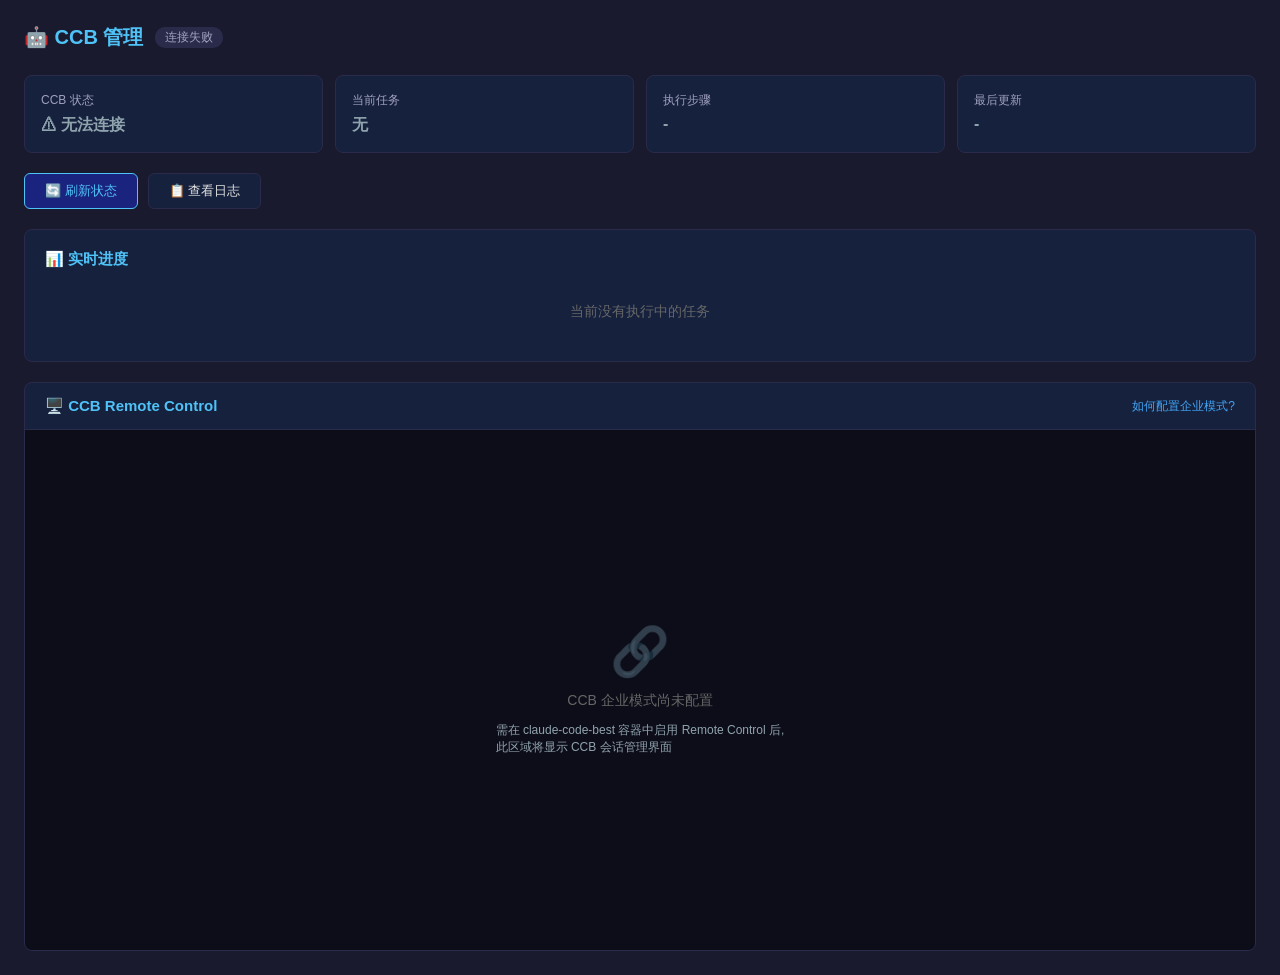
==== pages/ccb.html @ 6de1c176 "init: HS TUI dashboard" ====
<!DOCTYPE html>
<html lang="zh-CN">
<head>
<meta charset="utf-8">
<meta name="viewport" content="width=device-width, initial-scale=1.0">
<title>CCB 管理</title>
<style>
* { margin: 0; padding: 0; box-sizing: border-box; }
body {
  background: #1a1a2e;
  color: #e0e0e0;
  font-family: -apple-system, "PingFang SC", "Microsoft YaHei", sans-serif;
  font-size: 14px;
  padding: 24px;
}

/* ── 标题栏 ── */
.header {
  display: flex; align-items: center; gap: 12px; margin-bottom: 24px;
}
.header h2 { color: #4fc3f7; font-size: 20px; }
.header .badge {
  font-size: 12px; padding: 2px 10px; border-radius: 10px;
  background: #2a2a4a; color: #a0a0c0;
}

/* ── 状态卡片 ── */
.cards {
  display: grid; grid-template-columns: repeat(4, 1fr); gap: 12px; margin-bottom: 20px;
}
.card {
  background: #16213e; border-radius: 8px; padding: 16px; border: 1px solid #2a2a4a;
}
.card .label { font-size: 12px; color: #a0a0c0; margin-bottom: 6px; }
.card .value { font-size: 16px; font-weight: 600; }
.card .value.green { color: #66bb6a; }
.card .value.gray  { color: #90a4ae; }
.card .value.blue  { color: #42a5f5; }

/* ── 实时进度面板 ── */
.progress-panel {
  background: #16213e; border-radius: 8px; border: 1px solid #2a2a4a;
  padding: 20px; margin-bottom: 20px;
}
.progress-panel h3 { color: #4fc3f7; font-size: 15px; margin-bottom: 14px; }

.progress-bar-bg {
  height: 8px; background: #2a2a4a; border-radius: 4px; margin: 10px 0; overflow: hidden;
}
.progress-bar-fill {
  height: 100%; background: linear-gradient(90deg, #4fc3f7, #42a5f5);
  border-radius: 4px; width: 0%; transition: width 0.5s;
}

.progress-table { width: 100%; font-size: 13px; }
.progress-table td { padding: 6px 12px; }
.progress-table td:first-child { color: #a0a0c0; width: 90px; }

/* ── Remote Control 区域 ── */
.remote-section {
  background: #16213e; border-radius: 8px; border: 1px solid #2a2a4a; overflow: hidden;
}
.remote-header {
  display: flex; justify-content: space-between; align-items: center;
  padding: 14px 20px; border-bottom: 1px solid #2a2a4a;
}
.remote-header h3 { color: #4fc3f7; font-size: 15px; }
.remote-header .setup-link { color: #42a5f5; font-size: 12px; cursor: pointer; }
.remote-frame {
  width: 100%; height: 520px; border: none; background: #0d0d1a;
}
.remote-placeholder {
  width: 100%; height: 520px; display: flex; flex-direction: column;
  align-items: center; justify-content: center; gap: 12px;
  background: #0d0d1a; color: #666;
  font-size: 14px;
}
.remote-placeholder .big-icon { font-size: 48px; opacity: 0.3; }
.remote-placeholder .tip { color: #90a4ae; font-size: 12px; }

/* ── 操作按钮 ── */
.actions { display: flex; gap: 10px; margin-bottom: 20px; }
.btn {
  padding: 8px 20px; border-radius: 6px; border: 1px solid #2a2a4a;
  background: #16213e; color: #e0e0e0; font-size: 13px; cursor: pointer;
  transition: all 0.15s;
}
.btn:hover { background: #1a1a3e; border-color: #4fc3f7; }
.btn.primary { background: #1a237e; border-color: #4fc3f7; color: #4fc3f7; }
.btn.primary:hover { background: #283593; }

/* ── 日志区 ── */
.log-box {
  background: #0d0d1a; border: 1px solid #2a2a4a; border-radius: 6px;
  padding: 12px; font-family: monospace; font-size: 12px; color: #a0a0c0;
  height: 120px; overflow-y: auto; white-space: pre-wrap;
  display: none;
}
.log-box.show { display: block; }
</style>
</head>
<body>

<div class="header">
  <h2>🤖 CCB 管理</h2>
  <span class="badge" id="version-badge">加载中...</span>
</div>

<!-- 状态卡片 -->
<div class="cards">
  <div class="card">
    <div class="label">CCB 状态</div>
    <div class="value green" id="ccb-status">检查中...</div>
  </div>
  <div class="card">
    <div class="label">当前任务</div>
    <div class="value gray" id="task-status">无</div>
  </div>
  <div class="card">
    <div class="label">执行步骤</div>
    <div class="value gray" id="step-status">-</div>
  </div>
  <div class="card">
    <div class="label">最后更新</div>
    <div class="value gray" id="time-status">-</div>
  </div>
</div>

<!-- 操作按钮 -->
<div class="actions">
  <button class="btn primary" onclick="checkCCB()">🔄 刷新状态</button>
  <button class="btn" onclick="showLog()">📋 查看日志</button>
</div>

<!-- 实时进度面板 -->
<div class="progress-panel" id="progress-panel">
  <h3>📊 实时进度</h3>
  <div id="progress-idle">
    <p style="color:#666; text-align:center; padding:20px;">当前没有执行中的任务</p>
  </div>
  <div id="progress-active" style="display:none;">
    <table class="progress-table">
      <tr><td>任务</td><td id="p-task">-</td></tr>
      <tr><td>步骤</td><td id="p-step">-</td></tr>
      <tr><td>状态</td><td id="p-status">-</td></tr>
      <tr><td>开始</td><td id="p-start">-</td></tr>
      <tr><td>用时</td><td id="p-duration">-</td></tr>
    </table>
    <div class="progress-bar-bg">
      <div class="progress-bar-fill" id="progress-fill"></div>
    </div>
  </div>
</div>

<!-- Remote Control -->
<div class="remote-section">
  <div class="remote-header">
    <h3>🖥️ CCB Remote Control</h3>
    <span class="setup-link" onclick="openSetup()">如何配置企业模式?</span>
  </div>
  <div id="remote-container">
    <div class="remote-placeholder" id="remote-placeholder">
      <div class="big-icon">🔗</div>
      <div>CCB 企业模式尚未配置</div>
      <div class="tip">需在 claude-code-best 容器中启用 Remote Control 后,<br>此区域将显示 CCB 会话管理界面</div>
    </div>
  </div>
</div>

<!-- 日志 -->
<div class="log-box" id="log-box"></div>

<script>
const CCB_PROGRESS_URL = "/api/ccb-progress";

function $(id) { return document.getElementById(id); }

// 刷新状态
async function checkCCB() {
  try {
    // 版本
    let r = await fetch(CCB_PROGRESS_URL + "/version");
    let v = await r.json();
    $("version-badge").textContent = "v" + v.version;

    // 进度
    r = await fetch(CCB_PROGRESS_URL + "/status");
    let s = await r.json();

    if (s.status === "idle" || !s.task) {
      $("ccb-status").textContent = "⏹ 空闲";
      $("ccb-status").className = "value gray";
      $("task-status").textContent = "无";
      $("step-status").textContent = "-";
      $("time-status").textContent = "-";
      $("progress-idle").style.display = "block";
      $("progress-active").style.display = "none";
    } else {
      $("ccb-status").textContent = "▶ 执行中";
      $("ccb-status").className = "value green";
      $("task-status").textContent = s.task;
      $("step-status").textContent = s.step || "-";
      $("time-status").textContent = s.updated_at || "-";

      $("progress-idle").style.display = "none";
      $("progress-active").style.display = "block";
      $("p-task").textContent = s.task;
      $("p-step").textContent = s.step || "-";
      $("p-status").textContent = s.status || "-";
      $("p-start").textContent = s.started_at || "-";
      $("p-duration").textContent = s.duration || "-";
      if (s.progress_pct) {
        $("progress-fill").style.width = s.progress_pct + "%";
      }
    }
  } catch (e) {
    $("version-badge").textContent = "连接失败";
    $("ccb-status").textContent = "⚠ 无法连接";
    $("ccb-status").className = "value gray";
  }
}

// 查看日志
async function showLog() {
  var box = $("log-box");
  if (box.classList.contains("show")) {
    box.classList.remove("show");
    return;
  }
  box.classList.add("show");
  box.textContent = "正在获取 CCB 日志...\n";
  try {
    let r = await fetch(CCB_PROGRESS_URL + "/status");
    let s = await r.json();
    box.textContent = "CCB 进度服务: 运行中\n";
    box.textContent += "当前状态: " + (s.status || "idle") + "\n";
    box.textContent += "最后更新: " + (s.updated_at || "-") + "\n";
    box.textContent += "---\n";
    box.textContent += "提示: 可在 claude-code-best 容器执行\n";
    box.textContent += "  journalctl -u ccb* --no-pager -n 50\n";
    box.textContent += "查看完整 CCB 日志\n";
  } catch(e) {
    box.textContent = "连接进度服务失败: " + e;
  }
}

function openSetup() {
  $("log-box").classList.add("show");
  $("log-box").textContent = `CCB 企业模式 Remote Control 配置步骤:

1. 进入 CCB 容器:
   lxc exec claude-code-best bash

2. 在 ~/.claude/settings.json 中启用远程控制:
   添加 remote.enabled = true

3. 启动远程控制服务:
   ccb remote start --port 8443

4. 配置完成后，访问 https://[容器IP]:8443

5. 在总控台上方输入远程地址即可嵌入 iframe`;
}

// 每 10 秒自动刷新
checkCCB();
setInterval(checkCCB, 10000);
</script>
</body>
</html>
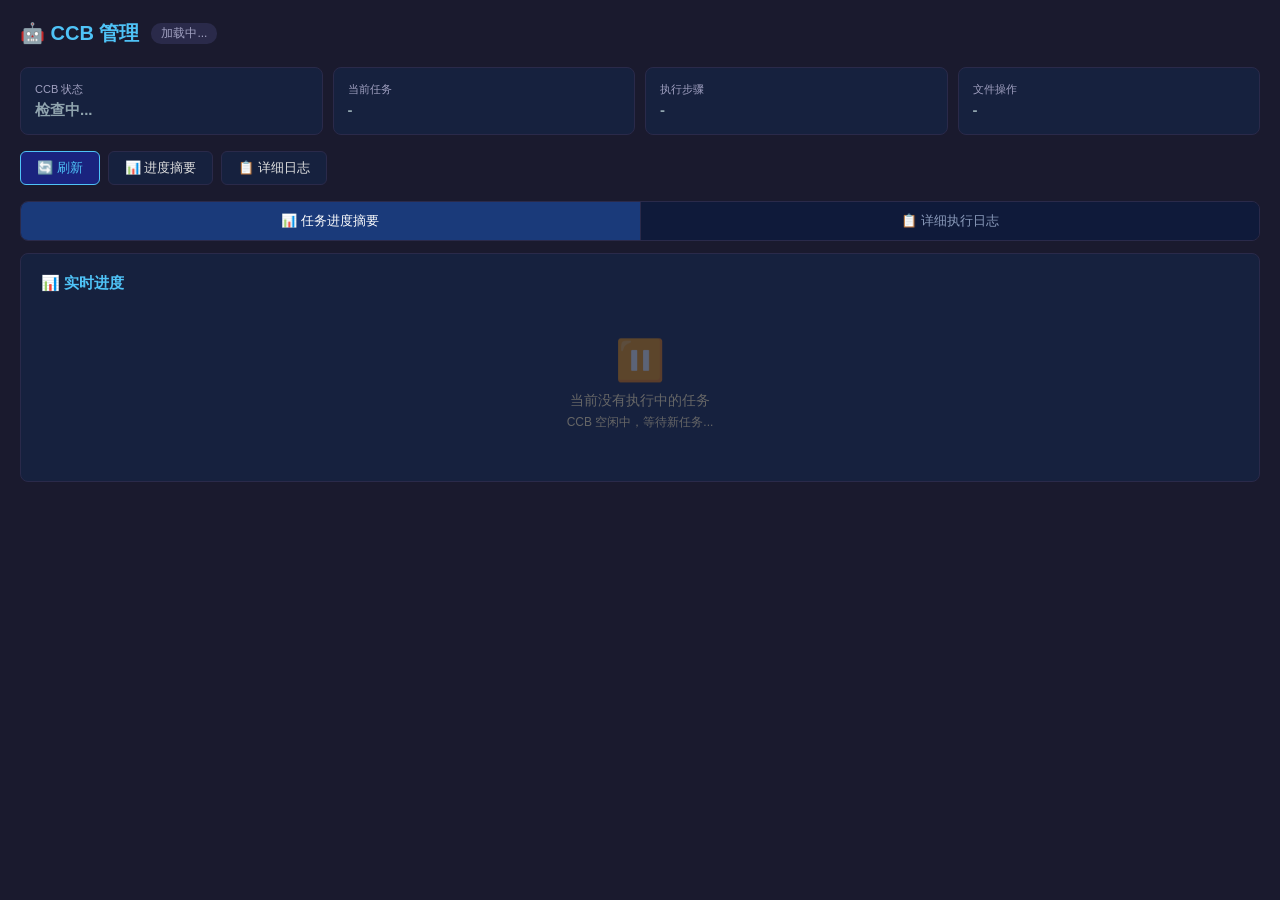
==== commit 6fc764bd: "CCB进度摘要+详细日志双视图，可切换" ====
--- a/pages/ccb.html
+++ b/pages/ccb.html
@@ -3,85 +3,94 @@
 <head>
 <meta charset="utf-8">
 <meta name="viewport" content="width=device-width, initial-scale=1.0">
-<title>CCB 管理</title>
+<title>CCB - NTN 总控台</title>
 <style>
 * { margin: 0; padding: 0; box-sizing: border-box; }
 body {
-  background: #1a1a2e;
-  color: #e0e0e0;
+  background: #1a1a2e; color: #e0e0e0;
   font-family: -apple-system, "PingFang SC", "Microsoft YaHei", sans-serif;
-  font-size: 14px;
-  padding: 24px;
-}
-
-/* ── 标题栏 ── */
-.header {
-  display: flex; align-items: center; gap: 12px; margin-bottom: 24px;
-}
+  font-size: 14px; padding: 20px;
+}
+
+/* ── 标题 ── */
+.header { display: flex; align-items: center; gap: 12px; margin-bottom: 20px; flex-wrap: wrap; }
 .header h2 { color: #4fc3f7; font-size: 20px; }
-.header .badge {
-  font-size: 12px; padding: 2px 10px; border-radius: 10px;
-  background: #2a2a4a; color: #a0a0c0;
-}
+.badge { font-size: 12px; padding: 2px 10px; border-radius: 10px;
+  background: #2a2a4a; color: #a0a0c0; }
 
 /* ── 状态卡片 ── */
-.cards {
-  display: grid; grid-template-columns: repeat(4, 1fr); gap: 12px; margin-bottom: 20px;
-}
-.card {
-  background: #16213e; border-radius: 8px; padding: 16px; border: 1px solid #2a2a4a;
-}
-.card .label { font-size: 12px; color: #a0a0c0; margin-bottom: 6px; }
-.card .value { font-size: 16px; font-weight: 600; }
-.card .value.green { color: #66bb6a; }
-.card .value.gray  { color: #90a4ae; }
-.card .value.blue  { color: #42a5f5; }
-
-/* ── 实时进度面板 ── */
+.cards { display: grid; grid-template-columns: repeat(auto-fit, minmax(130px, 1fr)); gap: 10px; margin-bottom: 16px; }
+.card { background: #16213e; border-radius: 8px; padding: 14px; border: 1px solid #2a2a4a; }
+.card .label { font-size: 11px; color: #a0a0c0; margin-bottom: 4px; }
+.card .value { font-size: 15px; font-weight: 600; word-break: break-all; }
+.value.green { color: #66bb6a; }
+.value.gray  { color: #90a4ae; }
+.value.blue  { color: #42a5f5; }
+.value.orange { color: #ffa726; }
+
+/* ── Tab 切换 ── */
+.tabs { display: flex; gap: 0; margin-bottom: 12px; border: 1px solid #2a2a4a; border-radius: 8px; overflow: hidden; }
+.tab { flex: 1; padding: 10px; text-align: center; cursor: pointer;
+  background: #0f1a3a; color: #8a9aba; font-size: 13px; transition: 0.15s; border-right: 1px solid #2a2a4a; }
+.tab:last-child { border-right: none; }
+.tab.active { background: #1a3a7a; color: #fff; }
+.tab:hover:not(.active) { background: #1a2a5a; }
+
+/* ── 视图容器 ── */
+.view { display: none; }
+.view.active { display: block; }
+
+/* ── 进度面板（摘要视图） ── */
 .progress-panel {
   background: #16213e; border-radius: 8px; border: 1px solid #2a2a4a;
-  padding: 20px; margin-bottom: 20px;
+  padding: 20px; margin-bottom: 16px;
 }
 .progress-panel h3 { color: #4fc3f7; font-size: 15px; margin-bottom: 14px; }
 
-.progress-bar-bg {
-  height: 8px; background: #2a2a4a; border-radius: 4px; margin: 10px 0; overflow: hidden;
-}
-.progress-bar-fill {
-  height: 100%; background: linear-gradient(90deg, #4fc3f7, #42a5f5);
-  border-radius: 4px; width: 0%; transition: width 0.5s;
-}
-
-.progress-table { width: 100%; font-size: 13px; }
-.progress-table td { padding: 6px 12px; }
-.progress-table td:first-child { color: #a0a0c0; width: 90px; }
-
-/* ── Remote Control 区域 ── */
-.remote-section {
-  background: #16213e; border-radius: 8px; border: 1px solid #2a2a4a; overflow: hidden;
-}
-.remote-header {
+.stage-list { display: flex; flex-direction: column; gap: 6px; margin-bottom: 16px; }
+.stage-item {
+  display: flex; align-items: center; gap: 10px;
+  padding: 10px 14px; border-radius: 8px; background: #0f1a3a; font-size: 13px;
+}
+.stage-icon { font-size: 16px; min-width: 24px; }
+.stage-name { flex: 1; }
+.stage-status { font-size: 11px; color: #666; }
+
+/* ── 进度条 ── */
+.progress-bar-bg { height: 6px; background: #2a2a4a; border-radius: 3px; margin: 10px 0; overflow: hidden; }
+.progress-bar-fill { height: 100%; background: linear-gradient(90deg, #4fc3f7, #42a5f5);
+  border-radius: 3px; width: 0%; transition: width 0.5s; }
+
+/* ── 详细操作列表 ── */
+.detail-list { margin-top: 12px; }
+.detail-item {
+  font-size: 12px; padding: 6px 0; color: #a0c0e0;
+  border-bottom: 1px solid #1e2d5a; font-family: "Menlo", "Consolas", monospace;
+}
+
+/* ── 日志视图 ── */
+.log-box {
+  background: #0d0d1a; border: 1px solid #2a2a4a; border-radius: 8px;
+  display: flex; flex-direction: column; max-height: 600px;
+}
+.log-header {
   display: flex; justify-content: space-between; align-items: center;
-  padding: 14px 20px; border-bottom: 1px solid #2a2a4a;
-}
-.remote-header h3 { color: #4fc3f7; font-size: 15px; }
-.remote-header .setup-link { color: #42a5f5; font-size: 12px; cursor: pointer; }
-.remote-frame {
-  width: 100%; height: 520px; border: none; background: #0d0d1a;
-}
-.remote-placeholder {
-  width: 100%; height: 520px; display: flex; flex-direction: column;
-  align-items: center; justify-content: center; gap: 12px;
-  background: #0d0d1a; color: #666;
-  font-size: 14px;
-}
-.remote-placeholder .big-icon { font-size: 48px; opacity: 0.3; }
-.remote-placeholder .tip { color: #90a4ae; font-size: 12px; }
+  padding: 8px 14px; border-bottom: 1px solid #2a2a4a;
+  font-size: 12px; color: #a0a0c0; background: #0f0f20;
+}
+.log-meta { color: #666; font-size: 11px; }
+
+#log-content {
+  padding: 10px 14px; font-family: "Menlo", "Consolas", monospace;
+  font-size: 12px; line-height: 1.6; color: #a0c0e0;
+  overflow: auto; max-height: 560px; white-space: pre-wrap;
+  word-break: break-all; margin: 0;
+}
 
 /* ── 操作按钮 ── */
-.actions { display: flex; gap: 10px; margin-bottom: 20px; }
+.actions { display: flex; gap: 8px; margin-bottom: 16px; flex-wrap: wrap; }
 .btn {
-  padding: 8px 20px; border-radius: 6px; border: 1px solid #2a2a4a;
+  padding: 7px 16px; border-radius: 6px; border: 1px solid #2a2a4a;
   background: #16213e; color: #e0e0e0; font-size: 13px; cursor: pointer;
   transition: all 0.15s;
 }
@@ -89,14 +98,35 @@
 .btn.primary { background: #1a237e; border-color: #4fc3f7; color: #4fc3f7; }
 .btn.primary:hover { background: #283593; }
 
-/* ── 日志区 ── */
-.log-box {
-  background: #0d0d1a; border: 1px solid #2a2a4a; border-radius: 6px;
-  padding: 12px; font-family: monospace; font-size: 12px; color: #a0a0c0;
-  height: 120px; overflow-y: auto; white-space: pre-wrap;
-  display: none;
-}
-.log-box.show { display: block; }
+/* ── Remote Control ── */
+.remote-section { background: #16213e; border-radius: 8px; border: 1px solid #2a2a4a; overflow: hidden; margin-top: 16px; }
+.remote-header {
+  display: flex; justify-content: space-between; align-items: center;
+  padding: 12px 16px; border-bottom: 1px solid #2a2a4a;
+}
+.remote-header h3 { color: #4fc3f7; font-size: 14px; }
+.remote-placeholder {
+  display: flex; flex-direction: column; align-items: center; justify-content: center;
+  padding: 40px; gap: 10px; background: #0d0d1a; color: #666; font-size: 13px;
+}
+
+/* ── 空闲状态 ── */
+.idle-box {
+  text-align: center; padding: 30px 20px; color: #666;
+}
+.idle-box .big-icon { font-size: 40px; opacity: 0.3; margin-bottom: 8px; }
+
+/* ── 手机端适配 ── */
+@media (max-width: 600px) {
+  body { padding: 12px; }
+  .cards { grid-template-columns: repeat(2, 1fr); gap: 8px; }
+  .card { padding: 10px; }
+  .card .value { font-size: 13px; }
+  .tabs { flex-direction: column; }
+  .tab { border-right: none; border-bottom: 1px solid #2a2a4a; }
+  .tab:last-child { border-bottom: none; }
+  .progress-panel { padding: 14px; }
+}
 </style>
 </head>
 <body>
@@ -104,167 +134,235 @@
 <div class="header">
   <h2>🤖 CCB 管理</h2>
   <span class="badge" id="version-badge">加载中...</span>
+  <span class="badge" id="ccb-status-badge" style="display:none;"></span>
 </div>
 
 <!-- 状态卡片 -->
 <div class="cards">
   <div class="card">
     <div class="label">CCB 状态</div>
-    <div class="value green" id="ccb-status">检查中...</div>
+    <div class="value gray" id="ccb-status">检查中...</div>
   </div>
   <div class="card">
     <div class="label">当前任务</div>
-    <div class="value gray" id="task-status">无</div>
+    <div class="value gray" id="task-status">-</div>
   </div>
   <div class="card">
     <div class="label">执行步骤</div>
     <div class="value gray" id="step-status">-</div>
   </div>
   <div class="card">
-    <div class="label">最后更新</div>
-    <div class="value gray" id="time-status">-</div>
+    <div class="label">文件操作</div>
+    <div class="value gray" id="stats-status">-</div>
   </div>
 </div>
 
 <!-- 操作按钮 -->
 <div class="actions">
-  <button class="btn primary" onclick="checkCCB()">🔄 刷新状态</button>
-  <button class="btn" onclick="showLog()">📋 查看日志</button>
-</div>
-
-<!-- 实时进度面板 -->
-<div class="progress-panel" id="progress-panel">
-  <h3>📊 实时进度</h3>
-  <div id="progress-idle">
-    <p style="color:#666; text-align:center; padding:20px;">当前没有执行中的任务</p>
-  </div>
-  <div id="progress-active" style="display:none;">
-    <table class="progress-table">
-      <tr><td>任务</td><td id="p-task">-</td></tr>
-      <tr><td>步骤</td><td id="p-step">-</td></tr>
-      <tr><td>状态</td><td id="p-status">-</td></tr>
-      <tr><td>开始</td><td id="p-start">-</td></tr>
-      <tr><td>用时</td><td id="p-duration">-</td></tr>
-    </table>
-    <div class="progress-bar-bg">
-      <div class="progress-bar-fill" id="progress-fill"></div>
+  <button class="btn primary" onclick="checkCCB()">🔄 刷新</button>
+  <button class="btn" onclick="showView('summary')">📊 进度摘要</button>
+  <button class="btn" onclick="showView('log')">📋 详细日志</button>
+</div>
+
+<!-- Tab 切换 -->
+<div class="tabs">
+  <div class="tab active" onclick="showView('summary')">📊 任务进度摘要</div>
+  <div class="tab" onclick="showView('log')">📋 详细执行日志</div>
+</div>
+
+<!-- 视图1: 进度摘要 -->
+<div class="view active" id="view-summary">
+  <div class="progress-panel">
+    <h3>📊 实时进度</h3>
+    <div id="idle-view">
+      <div class="idle-box">
+        <div class="big-icon">⏸️</div>
+        <div>当前没有执行中的任务</div>
+        <div style="font-size:12px;margin-top:4px;">CCB 空闲中，等待新任务...</div>
+      </div>
     </div>
-  </div>
-</div>
-
-<!-- Remote Control -->
-<div class="remote-section">
-  <div class="remote-header">
-    <h3>🖥️ CCB Remote Control</h3>
-    <span class="setup-link" onclick="openSetup()">如何配置企业模式?</span>
-  </div>
-  <div id="remote-container">
-    <div class="remote-placeholder" id="remote-placeholder">
-      <div class="big-icon">🔗</div>
-      <div>CCB 企业模式尚未配置</div>
-      <div class="tip">需在 claude-code-best 容器中启用 Remote Control 后,<br>此区域将显示 CCB 会话管理界面</div>
+    <div id="active-view" style="display:none;">
+      <div id="summary-text" style="font-size:14px;margin-bottom:10px;"></div>
+      <div class="stage-list" id="stage-list"></div>
+      <div class="progress-bar-bg">
+        <div class="progress-bar-fill" id="progress-fill"></div>
+      </div>
+      <div style="display:flex;justify-content:space-between;font-size:11px;color:#666;margin-bottom:12px;">
+        <span id="p-task-name">-</span>
+        <span id="p-step-name">-</span>
+      </div>
+      <div class="detail-list" id="detail-list"></div>
     </div>
   </div>
 </div>
 
-<!-- 日志 -->
-<div class="log-box" id="log-box"></div>
+<!-- 视图2: 详细日志 -->
+<div class="view" id="view-log">
+  <div class="log-box">
+    <div class="log-header">
+      <span>CCB 实时执行日志</span>
+      <span class="log-meta" id="log-meta"></span>
+    </div>
+    <pre id="log-content">等待日志...</pre>
+  </div>
+</div>
 
 <script>
-const CCB_PROGRESS_URL = "/api/ccb-progress";
+const CCB_URL = "/api/ccb-progress";
+let logTimer = null;
+let currentView = "summary";
 
 function $(id) { return document.getElementById(id); }
 
-// 刷新状态
+// Tab / 视图切换
+function showView(name) {
+  currentView = name;
+  document.querySelectorAll(".view").forEach(v => v.classList.remove("active"));
+  document.querySelectorAll(".tab").forEach(t => t.classList.remove("active"));
+  document.getElementById("view-" + name).classList.add("active");
+  document.querySelectorAll(".tab")[name === "summary" ? 0 : 1].classList.add("active");
+
+  if (name === "log") {
+    if (!logTimer) { fetchLog(); logTimer = setInterval(fetchLog, 3000); }
+  } else {
+    if (logTimer) { clearInterval(logTimer); logTimer = null; }
+  }
+}
+
+// 计算进度百分比（基于阶段）
+function calcProgress(status, step) {
+  if (status === "done" || status === "completed") return 100;
+  if (status === "idle") return 0;
+  const order = ["分析需求", "方案设计", "编码实现", "测试验证", "完成"];
+  const idx = order.indexOf(step);
+  if (idx >= 0) return Math.round((idx + 1) / order.length * 100);
+  return 30;
+}
+
+// 渲染进度摘要
+function renderSummary(data) {
+  if (!data || data.status === "idle" || !data.task) {
+    $("#idle-view").style.display = "block";
+    $("#active-view").style.display = "none";
+    return;
+  }
+  $("#idle-view").style.display = "none";
+  $("#active-view").style.display = "block";
+
+  let summary = data.summary || "处理中...";
+  let step = data.step || "未知";
+  let status = data.status || "running";
+  let details = data.details || [];
+  let stats = data.stats || {};
+
+  // 阶段图标
+  const stageIcons = {"分析需求":"🔍","方案设计":"📐","编码实现":"✏️","测试验证":"🧪","完成":"✅"};
+  let icon = stageIcons[step] || "🔄";
+
+  // 标题
+  $("#summary-text").textContent = summary;
+
+  // 进度条
+  let pct = calcProgress(status, step);
+  let fill = document.getElementById("progress-fill");
+  fill.style.width = pct + "%";
+  fill.style.background = pct >= 100
+    ? "linear-gradient(90deg, #66bb6a, #81c784)"
+    : "linear-gradient(90deg, #4fc3f7, #42a5f5)";
+
+  $("#p-task-name").textContent = "📋 " + data.task;
+  $("#p-step-name").textContent = icon + " " + step + "  (" + pct + "%)";
+
+  // 阶段卡片
+  const stages = ["分析需求","方案设计","编码实现","测试验证","完成"];
+  let stageHtml = "";
+  let found = false;
+  for (let s of stages) {
+    let si = stageIcons[s] || "⬜";
+    let active = s === step;
+    let done = stages.indexOf(s) < stages.indexOf(step);
+    if (active) found = true;
+    if (!found && !done && s !== step) continue;
+    let cls = done ? "✅" : (active ? "▶️" : "⏳");
+    let bg = done ? "#1a3a2a" : (active ? "#1a3a7a" : "#0f1a3a");
+    let col = done ? "#66bb6a" : (active ? "#4fc3f7" : "#666");
+    stageHtml +=
+      `<div class="stage-item" style="background:${bg}">
+        <span class="stage-icon">${cls}</span>
+        <span class="stage-name" style="color:${col}">${cls} ${s}</span>
+      </div>`;
+  }
+  document.getElementById("stage-list").innerHTML = stageHtml;
+
+  // 统计信息
+  let statParts = [];
+  if (stats.read) statParts.push("📖 分析" + stats.read + "个文件");
+  if (stats.write) statParts.push("✏️ 修改" + stats.write + "个文件");
+  if (stats.run) statParts.push("⚙️ 运行" + stats.run + "次命令");
+  $("#stats-status").textContent = statParts.join(" | ") || "-";
+
+  // 详细操作
+  let detailHtml = details.length
+    ? details.map(d => `<div class="detail-item">${d}</div>`).join("")
+    : '<div class="detail-item" style="color:#666">暂无详细操作记录</div>';
+  document.getElementById("detail-list").innerHTML = detailHtml;
+}
+
+// 检查 CCB 状态
 async function checkCCB() {
   try {
     // 版本
-    let r = await fetch(CCB_PROGRESS_URL + "/version");
+    let r = await fetch(CCB_URL + "/version");
     let v = await r.json();
-    $("version-badge").textContent = "v" + v.version;
+    $("#version-badge").textContent = v.version || "未知";
 
     // 进度
-    r = await fetch(CCB_PROGRESS_URL + "/status");
+    r = await fetch(CCB_URL + "/status");
     let s = await r.json();
 
-    if (s.status === "idle" || !s.task) {
-      $("ccb-status").textContent = "⏹ 空闲";
-      $("ccb-status").className = "value gray";
-      $("task-status").textContent = "无";
-      $("step-status").textContent = "-";
-      $("time-status").textContent = "-";
-      $("progress-idle").style.display = "block";
-      $("progress-active").style.display = "none";
+    if (!s.task || s.status === "idle") {
+      $("#ccb-status").textContent = "⏹ 空闲";
+      $("#ccb-status").className = "value gray";
+      renderSummary({status:"idle"});
+      $("#step-status").textContent = "-";
+      $("#task-status").textContent = "无";
     } else {
-      $("ccb-status").textContent = "▶ 执行中";
-      $("ccb-status").className = "value green";
-      $("task-status").textContent = s.task;
-      $("step-status").textContent = s.step || "-";
-      $("time-status").textContent = s.updated_at || "-";
-
-      $("progress-idle").style.display = "none";
-      $("progress-active").style.display = "block";
-      $("p-task").textContent = s.task;
-      $("p-step").textContent = s.step || "-";
-      $("p-status").textContent = s.status || "-";
-      $("p-start").textContent = s.started_at || "-";
-      $("p-duration").textContent = s.duration || "-";
-      if (s.progress_pct) {
-        $("progress-fill").style.width = s.progress_pct + "%";
-      }
+      $("#ccb-status").textContent = "▶ 执行中";
+      $("#ccb-status").className = "value green";
+      $("#task-status").textContent = s.task;
+      $("#step-status").textContent = s.step || "-";
+      renderSummary(s);
     }
+
+    let ts = s.updated_at || "-";
+    if (ts !== "-" && ts.length > 10) ts = ts.slice(0, 19).replace("T", " ");
+    $("#time-status").textContent = ts;
+    $("#time-status").parentElement.querySelector(".label").textContent = "更新时间";
+
   } catch (e) {
-    $("version-badge").textContent = "连接失败";
-    $("ccb-status").textContent = "⚠ 无法连接";
-    $("ccb-status").className = "value gray";
-  }
-}
-
-// 查看日志
-async function showLog() {
-  var box = $("log-box");
-  if (box.classList.contains("show")) {
-    box.classList.remove("show");
-    return;
-  }
-  box.classList.add("show");
-  box.textContent = "正在获取 CCB 日志...\n";
+    $("#version-badge").textContent = "连接失败";
+    $("#ccb-status").textContent = "⚠ 无法连接";
+    $("#ccb-status").className = "value gray";
+  }
+}
+
+// 获取日志
+async function fetchLog() {
   try {
-    let r = await fetch(CCB_PROGRESS_URL + "/status");
-    let s = await r.json();
-    box.textContent = "CCB 进度服务: 运行中\n";
-    box.textContent += "当前状态: " + (s.status || "idle") + "\n";
-    box.textContent += "最后更新: " + (s.updated_at || "-") + "\n";
-    box.textContent += "---\n";
-    box.textContent += "提示: 可在 claude-code-best 容器执行\n";
-    box.textContent += "  journalctl -u ccb* --no-pager -n 50\n";
-    box.textContent += "查看完整 CCB 日志\n";
+    let r = await fetch(CCB_URL + "/log?lines=100");
+    let data = await r.json();
+    let el = $("log-content");
+    el.textContent = data.log || "[空]";
+    $("log-meta").textContent = "共 " + data.total_lines + " 行 | " + (data.files||[]).length + " 个文件";
+    el.scrollTop = el.scrollHeight;
   } catch(e) {
-    box.textContent = "连接进度服务失败: " + e;
-  }
-}
-
-function openSetup() {
-  $("log-box").classList.add("show");
-  $("log-box").textContent = `CCB 企业模式 Remote Control 配置步骤:
-
-1. 进入 CCB 容器:
-   lxc exec claude-code-best bash
-
-2. 在 ~/.claude/settings.json 中启用远程控制:
-   添加 remote.enabled = true
-
-3. 启动远程控制服务:
-   ccb remote start --port 8443
-
-4. 配置完成后，访问 https://[容器IP]:8443
-
-5. 在总控台上方输入远程地址即可嵌入 iframe`;
-}
-
-// 每 10 秒自动刷新
+    $("log-content").textContent = "拉取日志失败: " + e.message;
+  }
+}
+
+// 启动定时器
 checkCCB();
-setInterval(checkCCB, 10000);
+setInterval(checkCCB, 5000);
 </script>
 </body>
 </html>
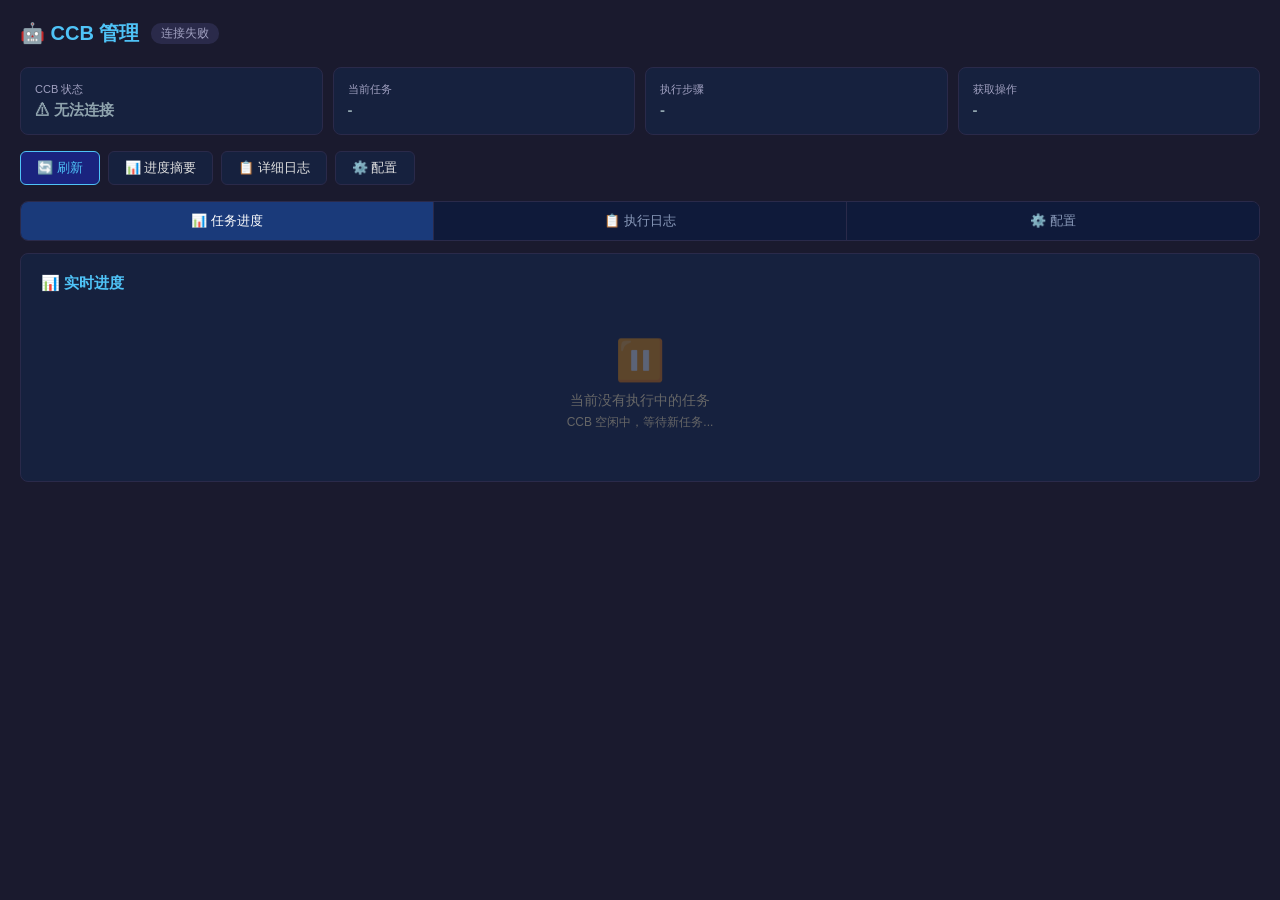
==== commit 827e674d: "feat: dashboard H5 - config/chat pages, CCB realtime log, responsive sidebar" ====
--- a/pages/ccb.html
+++ b/pages/ccb.html
@@ -2,7 +2,7 @@
 <html lang="zh-CN">
 <head>
 <meta charset="utf-8">
-<meta name="viewport" content="width=device-width, initial-scale=1.0">
+<meta name="viewport" content="width=device-width, initial-scale=1.0, maximum-scale=1.0, user-scalable=no">
 <title>CCB - NTN 总控台</title>
 <style>
 * { margin: 0; padding: 0; box-sizing: border-box; }
@@ -40,7 +40,7 @@
 .view { display: none; }
 .view.active { display: block; }
 
-/* ── 进度面板（摘要视图） ── */
+/* ── 进度面板 ── */
 .progress-panel {
   background: #16213e; border-radius: 8px; border: 1px solid #2a2a4a;
   padding: 20px; margin-bottom: 16px;
@@ -56,12 +56,10 @@
 .stage-name { flex: 1; }
 .stage-status { font-size: 11px; color: #666; }
 
-/* ── 进度条 ── */
 .progress-bar-bg { height: 6px; background: #2a2a4a; border-radius: 3px; margin: 10px 0; overflow: hidden; }
 .progress-bar-fill { height: 100%; background: linear-gradient(90deg, #4fc3f7, #42a5f5);
   border-radius: 3px; width: 0%; transition: width 0.5s; }
 
-/* ── 详细操作列表 ── */
 .detail-list { margin-top: 12px; }
 .detail-item {
   font-size: 12px; padding: 6px 0; color: #a0c0e0;
@@ -79,7 +77,6 @@
   font-size: 12px; color: #a0a0c0; background: #0f0f20;
 }
 .log-meta { color: #666; font-size: 11px; }
-
 #log-content {
   padding: 10px 14px; font-family: "Menlo", "Consolas", monospace;
   font-size: 12px; line-height: 1.6; color: #a0c0e0;
@@ -98,22 +95,39 @@
 .btn.primary { background: #1a237e; border-color: #4fc3f7; color: #4fc3f7; }
 .btn.primary:hover { background: #283593; }
 
-/* ── Remote Control ── */
-.remote-section { background: #16213e; border-radius: 8px; border: 1px solid #2a2a4a; overflow: hidden; margin-top: 16px; }
-.remote-header {
-  display: flex; justify-content: space-between; align-items: center;
-  padding: 12px 16px; border-bottom: 1px solid #2a2a4a;
-}
-.remote-header h3 { color: #4fc3f7; font-size: 14px; }
-.remote-placeholder {
-  display: flex; flex-direction: column; align-items: center; justify-content: center;
-  padding: 40px; gap: 10px; background: #0d0d1a; color: #666; font-size: 13px;
-}
+/* ── 配置面板 ── */
+.config-sec { background: #16213e; border-radius: 8px; border: 1px solid #2a2a4a; margin-bottom: 12px; overflow: hidden; }
+.config-sh { display: flex; align-items: center; justify-content: space-between; padding: 12px 14px; cursor: pointer; user-select: none; }
+.config-sh h3 { font-size: 14px; font-weight: 600; color: #a0a0c0; }
+.config-ar { font-size: 12px; color: #666; transition: transform .2s; }
+.config-sh.op .config-ar { transform: rotate(180deg); }
+.config-sc { padding: 0 14px 12px; display: none; }
+.config-sc.op { display: block; }
+.config-fg { display: flex; flex-direction: column; gap: 6px; }
+.config-fg select, .config-fg input { width: 100%; background: #1a1a3e; border: 1px solid #3a3a5a; border-radius: 6px; color: #e0e0e0; padding: 8px 10px; font-size: 13px; outline: none; }
+.config-fg select:focus, .config-fg input:focus { border-color: #4fc3f7; }
+.config-ag { display: flex; gap: 6px; margin-top: 8px; }
+.config-bt { background: #2a2a4a; color: #e0e0e0; border: 1px solid #3a3a5a; border-radius: 6px; padding: 7px 14px; font-size: 12px; cursor: pointer; flex: 1; text-align: center; }
+.config-bt:active { background: #3a3a5a; }
+.config-bt-p { background: #0d47a1; border-color: #1565c0; color: #fff; }
+.config-bt-g { background: #1b5e20; border-color: #2e7d32; color: #fff; }
+.config-rs { margin-top: 6px; padding: 6px 10px; border-radius: 4px; font-size: 12px; line-height: 1.4; display: none; }
+.config-rs.s { display: block; background: #1a3a2a; color: #81c784; }
+.config-rs.e { display: block; background: #3a1a1a; color: #e57373; }
+.config-hn { font-size: 11px; color: #666; margin-top: 6px; }
+
+/* ── 开关 ── */
+.switch-wrap { display: flex; align-items: center; justify-content: space-between; padding: 12px 0; }
+.switch-wrap span { font-size: 14px; }
+.switch { position: relative; width: 48px; height: 26px; cursor: pointer; }
+.switch input { display: none; }
+.slider { position: absolute; inset: 0; background: #3a3a5a; border-radius: 13px; transition: .3s; }
+.slider::before { content: ""; position: absolute; width: 20px; height: 20px; left: 3px; bottom: 3px; background: #fff; border-radius: 50%; transition: .3s; }
+.switch input:checked + .slider { background: #4fc3f7; }
+.switch input:checked + .slider::before { transform: translateX(22px); }
 
 /* ── 空闲状态 ── */
-.idle-box {
-  text-align: center; padding: 30px 20px; color: #666;
-}
+.idle-box { text-align: center; padding: 30px 20px; color: #666; }
 .idle-box .big-icon { font-size: 40px; opacity: 0.3; margin-bottom: 8px; }
 
 /* ── 手机端适配 ── */
@@ -152,7 +166,7 @@
     <div class="value gray" id="step-status">-</div>
   </div>
   <div class="card">
-    <div class="label">文件操作</div>
+    <div class="label">获取操作</div>
     <div class="value gray" id="stats-status">-</div>
   </div>
 </div>
@@ -162,12 +176,14 @@
   <button class="btn primary" onclick="checkCCB()">🔄 刷新</button>
   <button class="btn" onclick="showView('summary')">📊 进度摘要</button>
   <button class="btn" onclick="showView('log')">📋 详细日志</button>
+  <button class="btn" onclick="showView('config')">⚙️ 配置</button>
 </div>
 
 <!-- Tab 切换 -->
 <div class="tabs">
-  <div class="tab active" onclick="showView('summary')">📊 任务进度摘要</div>
-  <div class="tab" onclick="showView('log')">📋 详细执行日志</div>
+  <div class="tab active" onclick="showView('summary')">📊 任务进度</div>
+  <div class="tab" onclick="showView('log')">📋 执行日志</div>
+  <div class="tab" onclick="showView('config')">⚙️ 配置</div>
 </div>
 
 <!-- 视图1: 进度摘要 -->
@@ -207,12 +223,63 @@
   </div>
 </div>
 
+<!-- 视图3: 配置 -->
+<div class="view" id="view-config">
+  <!-- 模型配置 -->
+  <div class="config-sec">
+    <div class="config-sh" onclick="toggleSec('ccb-model')">
+      <h3>🤖 模型配置</h3><span class="config-ar">▼</span>
+    </div>
+    <div id="ccb-model" class="config-sc">
+      <div class="config-fg">
+        <select id="ccb-pr"><option value="">-- Provider --</option>
+          <option value="deepseek">DeepSeek</option>
+          <option value="openrouter">OpenRouter</option>
+          <option value="openai">OpenAI</option>
+          <option value="anthropic">Anthropic</option>
+          <option value="google">Google/Gemini</option>
+          <option value="glm">智谱 GLM</option>
+          <option value="kimi">Kimi/Moonshot</option>
+          <option value="minimax">MiniMax</option>
+        </select>
+        <input type="text" id="ccb-md" placeholder="模型名 (如 deepseek-chat)">
+        <input type="password" id="ccb-ak" placeholder="API Key">
+      </div>
+      <div class="config-ag">
+        <button class="config-bt config-bt-p" onclick="saveCCBModel()">💾 保存</button>
+      </div>
+      <div id="ccb-mr" class="config-rs"></div>
+    </div>
+  </div>
+
+  <!-- 多Agent 开关 -->
+  <div class="config-sec">
+    <div class="config-sh op" onclick="toggleSec('ccb-agent')">
+      <h3>🤖 多Agent 模式</h3><span class="config-ar">▼</span>
+    </div>
+    <div id="ccb-agent" class="config-sc op">
+      <div class="switch-wrap">
+        <span>启用多Agent协作</span>
+        <label class="switch"><input type="checkbox" id="ccb-ma" onchange="saveCCBMode()"><span class="slider"></span></label>
+      </div>
+      <div class="config-hn">开启后，CCB 将使用多Agent协调执行任务（Coordinator/Swarm模式）</div>
+      <div id="ccb-mar" class="config-rs"></div>
+    </div>
+  </div>
+</div>
+
 <script>
 const CCB_URL = "/api/ccb-progress";
 let logTimer = null;
 let currentView = "summary";
 
 function $(id) { return document.getElementById(id); }
+
+// 折叠面板
+function toggleSec(id) {
+  var el = $(id), sh = el.previousElementSibling;
+  el.classList.toggle("op"); sh.classList.toggle("op");
+}
 
 // Tab / 视图切换
 function showView(name) {
@@ -220,16 +287,18 @@
   document.querySelectorAll(".view").forEach(v => v.classList.remove("active"));
   document.querySelectorAll(".tab").forEach(t => t.classList.remove("active"));
   document.getElementById("view-" + name).classList.add("active");
-  document.querySelectorAll(".tab")[name === "summary" ? 0 : 1].classList.add("active");
+  var idx = {summary:0, log:1, config:2}[name] || 0;
+  document.querySelectorAll(".tab")[idx].classList.add("active");
 
   if (name === "log") {
     if (!logTimer) { fetchLog(); logTimer = setInterval(fetchLog, 3000); }
   } else {
     if (logTimer) { clearInterval(logTimer); logTimer = null; }
   }
-}
-
-// 计算进度百分比（基于阶段）
+  if (name === "config") loadCCBConfig();
+}
+
+// 计算进度百分比
 function calcProgress(status, step) {
   if (status === "done" || status === "completed") return 100;
   if (status === "idle") return 0;
@@ -242,12 +311,12 @@
 // 渲染进度摘要
 function renderSummary(data) {
   if (!data || data.status === "idle" || !data.task) {
-    $("#idle-view").style.display = "block";
-    $("#active-view").style.display = "none";
+    $("idle-view").style.display = "block";
+    $("active-view").style.display = "none";
     return;
   }
-  $("#idle-view").style.display = "none";
-  $("#active-view").style.display = "block";
+  $("idle-view").style.display = "none";
+  $("active-view").style.display = "block";
 
   let summary = data.summary || "处理中...";
   let step = data.step || "未知";
@@ -255,14 +324,11 @@
   let details = data.details || [];
   let stats = data.stats || {};
 
-  // 阶段图标
   const stageIcons = {"分析需求":"🔍","方案设计":"📐","编码实现":"✏️","测试验证":"🧪","完成":"✅"};
   let icon = stageIcons[step] || "🔄";
 
-  // 标题
-  $("#summary-text").textContent = summary;
-
-  // 进度条
+  $("summary-text").textContent = summary;
+
   let pct = calcProgress(status, step);
   let fill = document.getElementById("progress-fill");
   fill.style.width = pct + "%";
@@ -270,10 +336,9 @@
     ? "linear-gradient(90deg, #66bb6a, #81c784)"
     : "linear-gradient(90deg, #4fc3f7, #42a5f5)";
 
-  $("#p-task-name").textContent = "📋 " + data.task;
-  $("#p-step-name").textContent = icon + " " + step + "  (" + pct + "%)";
-
-  // 阶段卡片
+  $("p-task-name").textContent = "📋 " + data.task;
+  $("p-step-name").textContent = icon + " " + step + "  (" + pct + "%)";
+
   const stages = ["分析需求","方案设计","编码实现","测试验证","完成"];
   let stageHtml = "";
   let found = false;
@@ -294,14 +359,12 @@
   }
   document.getElementById("stage-list").innerHTML = stageHtml;
 
-  // 统计信息
   let statParts = [];
   if (stats.read) statParts.push("📖 分析" + stats.read + "个文件");
   if (stats.write) statParts.push("✏️ 修改" + stats.write + "个文件");
   if (stats.run) statParts.push("⚙️ 运行" + stats.run + "次命令");
-  $("#stats-status").textContent = statParts.join(" | ") || "-";
-
-  // 详细操作
+  $("stats-status").textContent = statParts.join(" | ") || "-";
+
   let detailHtml = details.length
     ? details.map(d => `<div class="detail-item">${d}</div>`).join("")
     : '<div class="detail-item" style="color:#666">暂无详细操作记录</div>';
@@ -311,38 +374,28 @@
 // 检查 CCB 状态
 async function checkCCB() {
   try {
-    // 版本
     let r = await fetch(CCB_URL + "/version");
     let v = await r.json();
-    $("#version-badge").textContent = v.version || "未知";
-
-    // 进度
+    $("version-badge").textContent = v.version || "未知";
     r = await fetch(CCB_URL + "/status");
     let s = await r.json();
-
     if (!s.task || s.status === "idle") {
-      $("#ccb-status").textContent = "⏹ 空闲";
-      $("#ccb-status").className = "value gray";
+      $("ccb-status").textContent = "⏹ 空闲";
+      $("ccb-status").className = "value gray";
       renderSummary({status:"idle"});
-      $("#step-status").textContent = "-";
-      $("#task-status").textContent = "无";
+      $("step-status").textContent = "-";
+      $("task-status").textContent = "无";
     } else {
-      $("#ccb-status").textContent = "▶ 执行中";
-      $("#ccb-status").className = "value green";
-      $("#task-status").textContent = s.task;
-      $("#step-status").textContent = s.step || "-";
+      $("ccb-status").textContent = "▶ 执行中";
+      $("ccb-status").className = "value green";
+      $("task-status").textContent = s.task;
+      $("step-status").textContent = s.step || "-";
       renderSummary(s);
     }
-
-    let ts = s.updated_at || "-";
-    if (ts !== "-" && ts.length > 10) ts = ts.slice(0, 19).replace("T", " ");
-    $("#time-status").textContent = ts;
-    $("#time-status").parentElement.querySelector(".label").textContent = "更新时间";
-
   } catch (e) {
-    $("#version-badge").textContent = "连接失败";
-    $("#ccb-status").textContent = "⚠ 无法连接";
-    $("#ccb-status").className = "value gray";
+    $("version-badge").textContent = "连接失败";
+    $("ccb-status").textContent = "⚠ 无法连接";
+    $("ccb-status").className = "value gray";
   }
 }
 
@@ -360,7 +413,49 @@
   }
 }
 
-// 启动定时器
+// 加载 CCB 配置
+async function loadCCBConfig() {
+  try {
+    let r = await fetch(CCB_URL + "/api/config");
+    let cfg = await r.json();
+    if (cfg.provider) $("ccb-pr").value = cfg.provider;
+    if (cfg.model) $("ccb-md").value = cfg.model;
+    if (cfg.api_key) $("ccb-ak").value = cfg.api_key;
+    $("ccb-ma").checked = cfg.multi_agent === true;
+  } catch(e) {
+    // 配置接口还未就绪时静默
+  }
+}
+
+// 保存模型配置
+async function saveCCBModel() {
+  var body = {provider: $("ccb-pr").value, model: $("ccb-md").value, api_key: $("ccb-ak").value};
+  try {
+    var r = await fetch(CCB_URL + "/api/config", {method:"POST", headers:{"Content-Type":"application/json"}, body:JSON.stringify(body)});
+    var d = await r.json();
+    $("ccb-mr").className = d.ok ? "config-rs s" : "config-rs e";
+    $("ccb-mr").textContent = d.ok ? "✅ 保存成功" : "❌ 保存失败: "+(d.error||"未知错误");
+  } catch(e) {
+    $("ccb-mr").className = "config-rs e";
+    $("ccb-mr").textContent = "❌ 连接失败";
+  }
+}
+
+// 保存多Agent模式开关
+async function saveCCBMode() {
+  var on = $("ccb-ma").checked;
+  try {
+    var r = await fetch(CCB_URL + "/api/multi-agent-mode", {method:"PUT", headers:{"Content-Type":"application/json"}, body:JSON.stringify({enabled: on})});
+    var d = await r.json();
+    $("ccb-mar").className = d.ok ? "config-rs s" : "config-rs e";
+    $("ccb-mar").textContent = d.ok ? "✅ 已" + (on?"启用":"关闭") + "多Agent模式" : "❌ 失败";
+  } catch(e) {
+    $("ccb-mar").className = "config-rs e";
+    $("ccb-mar").textContent = "❌ 连接失败";
+  }
+}
+
+// 启动
 checkCCB();
 setInterval(checkCCB, 5000);
 </script>
